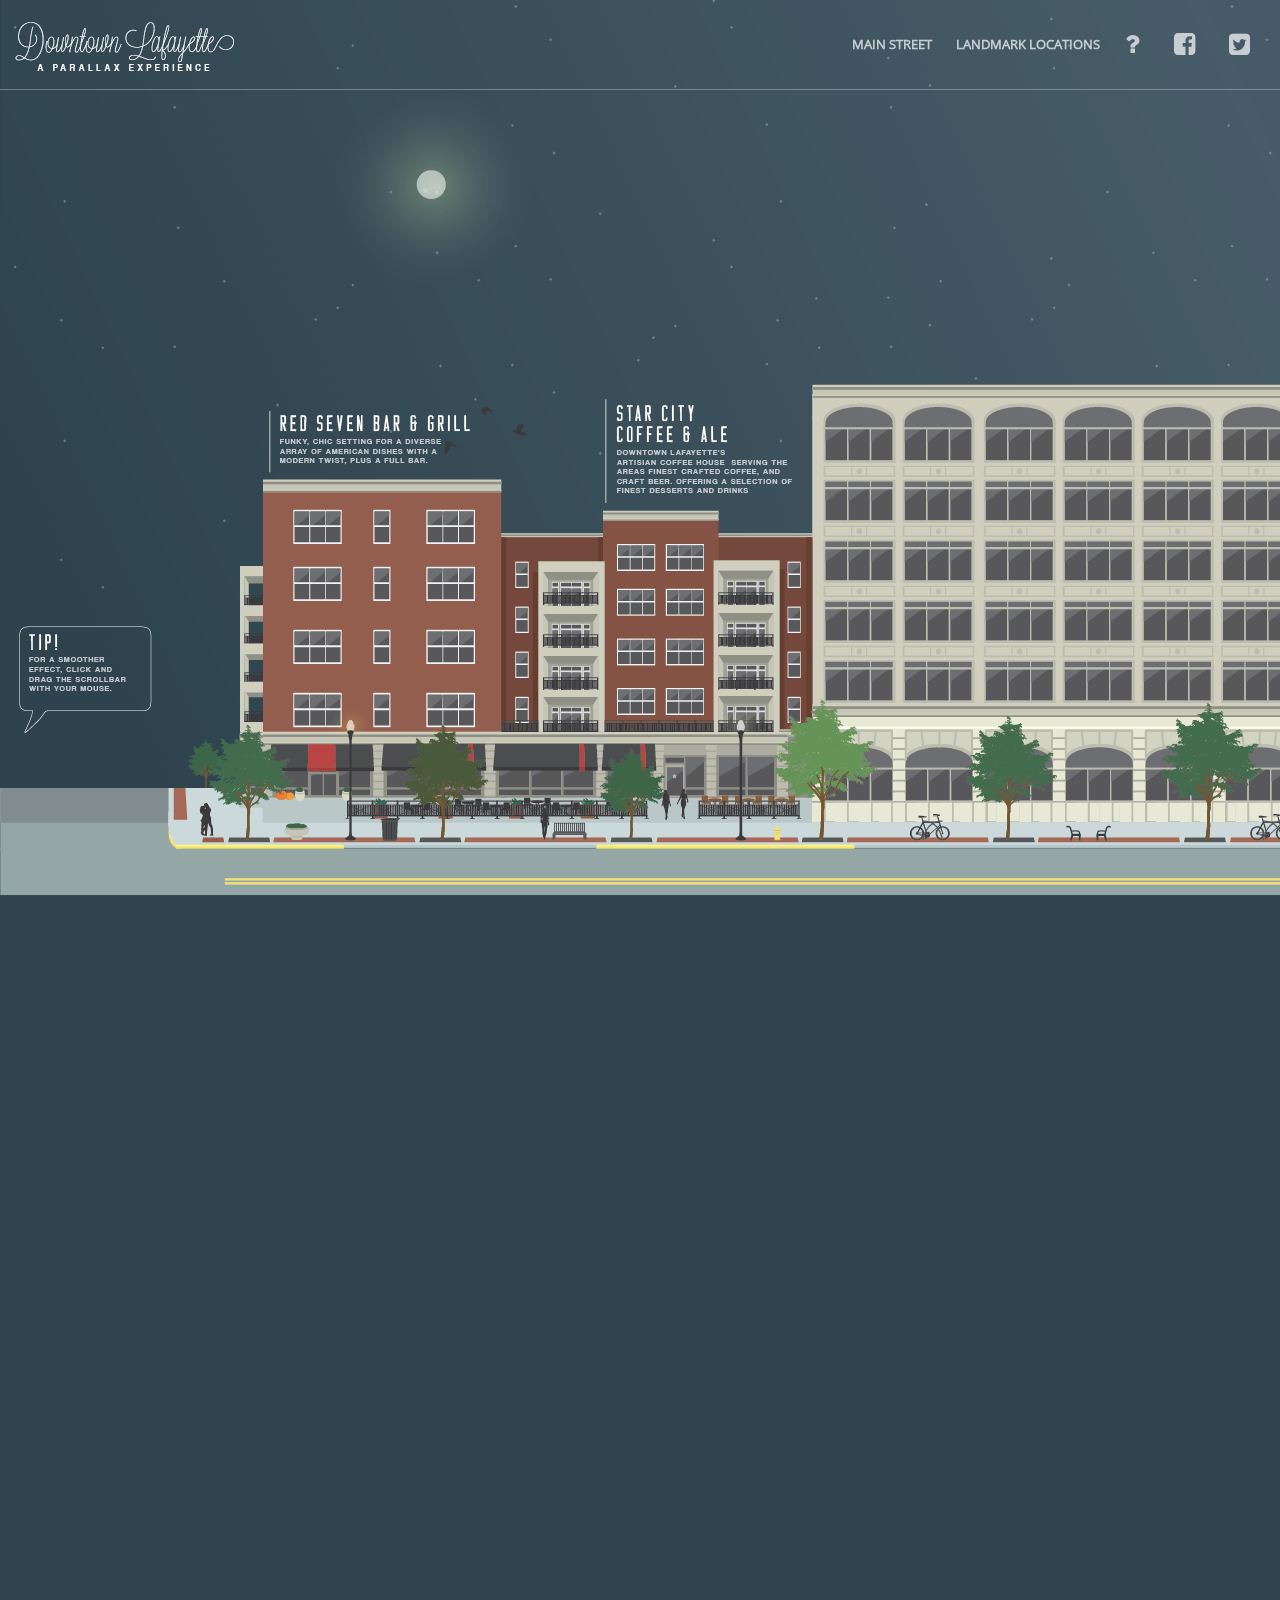
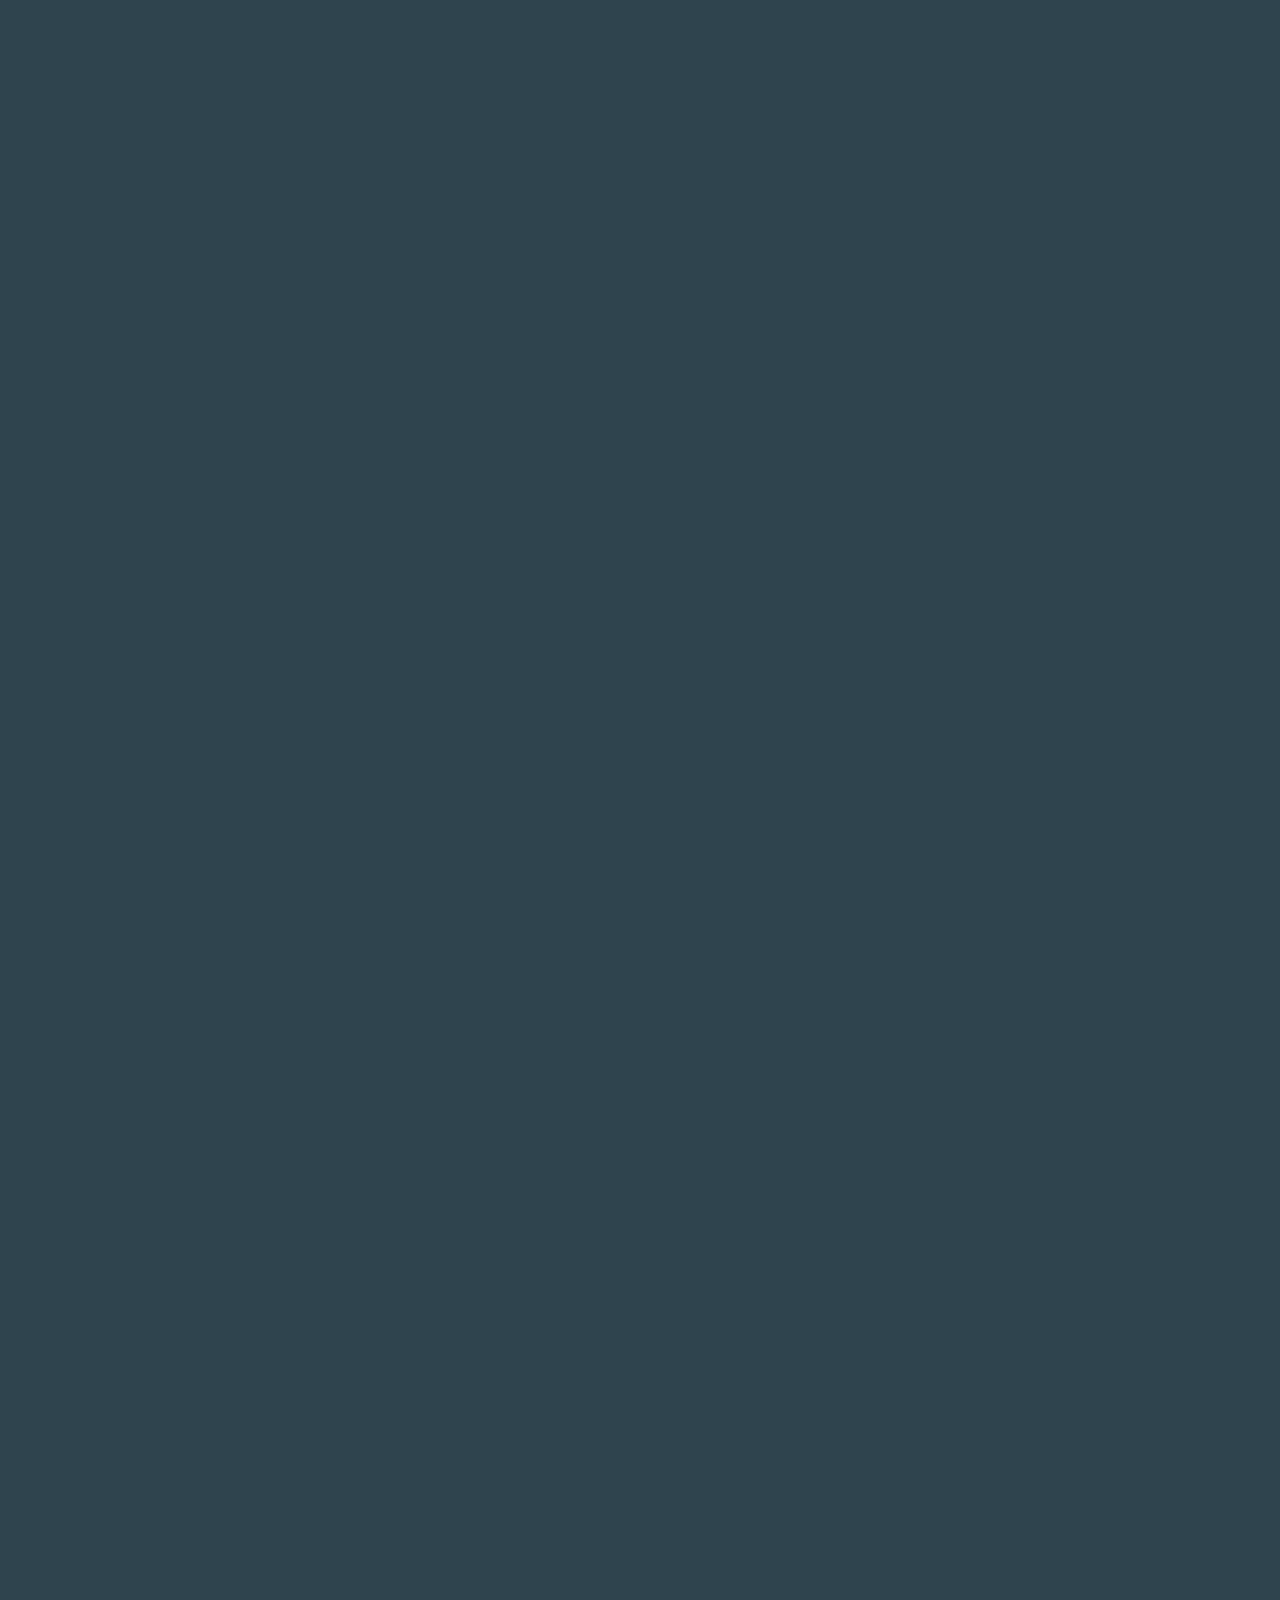
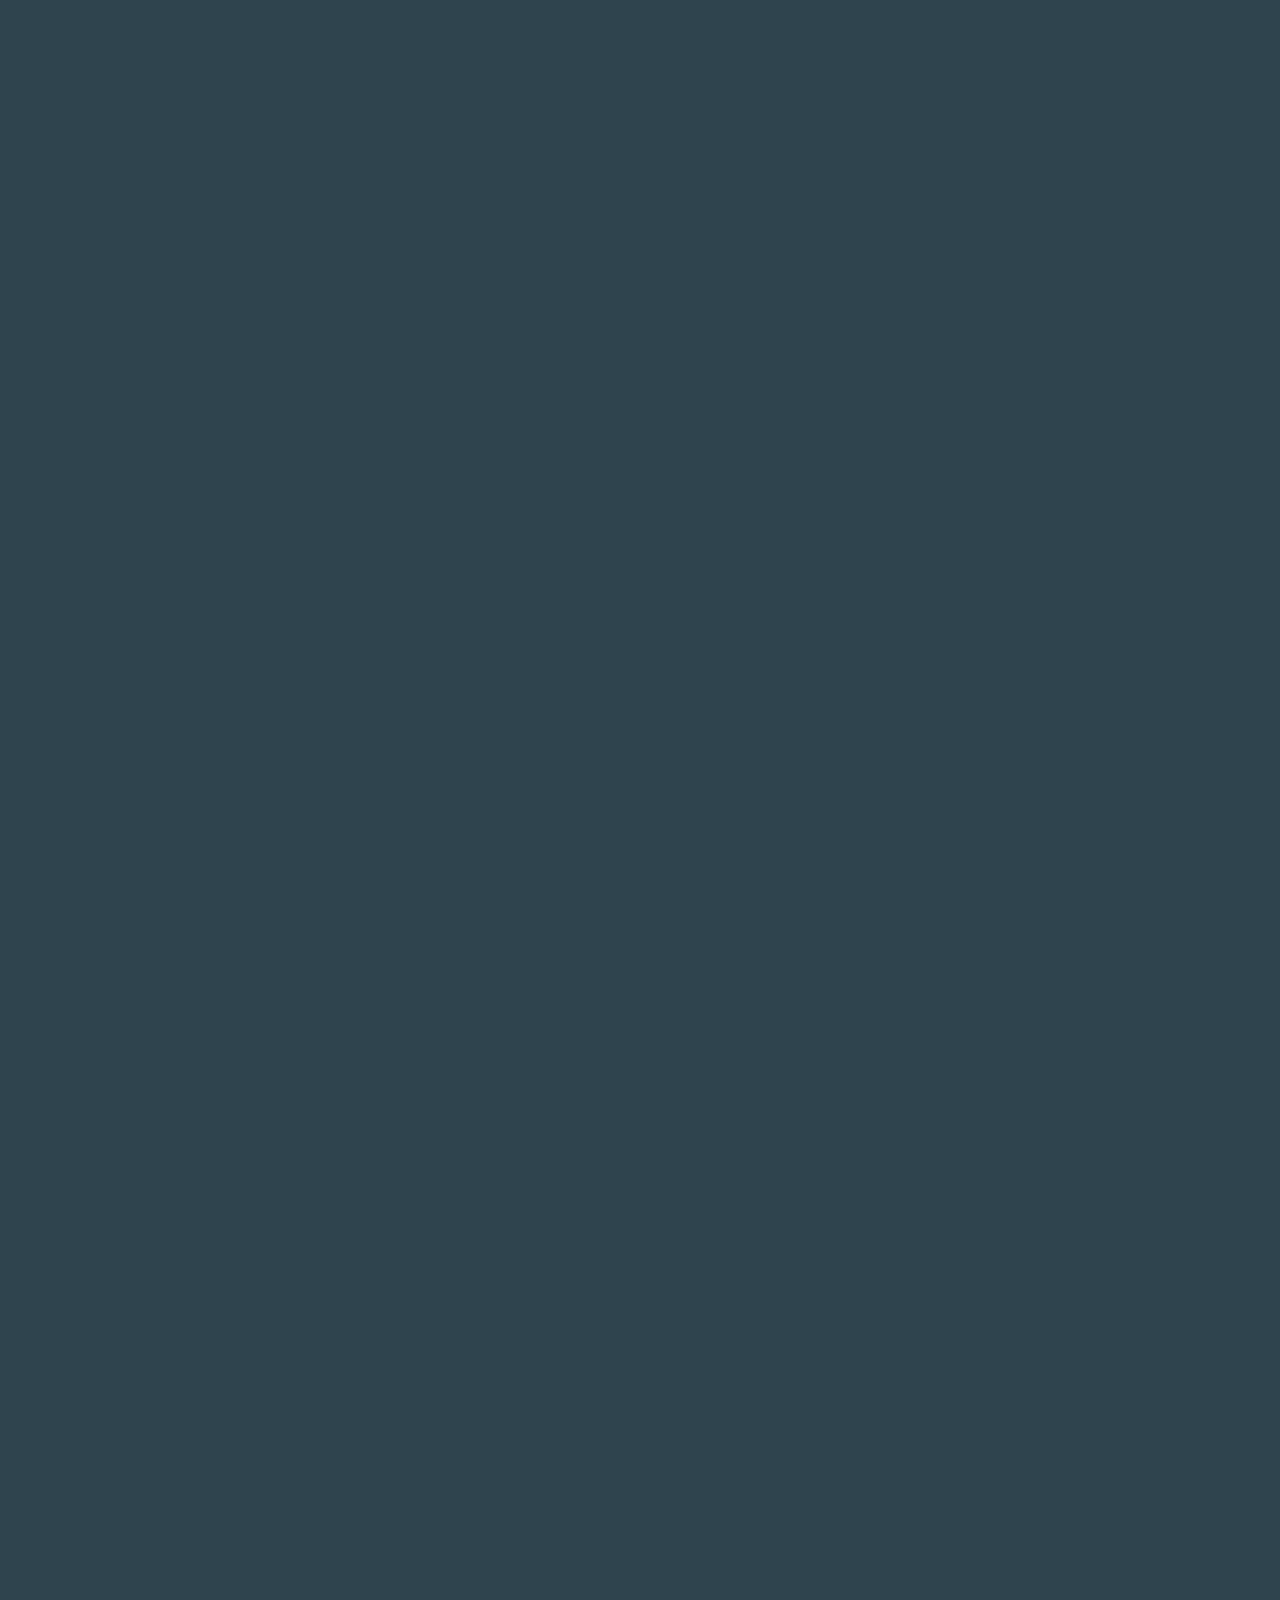
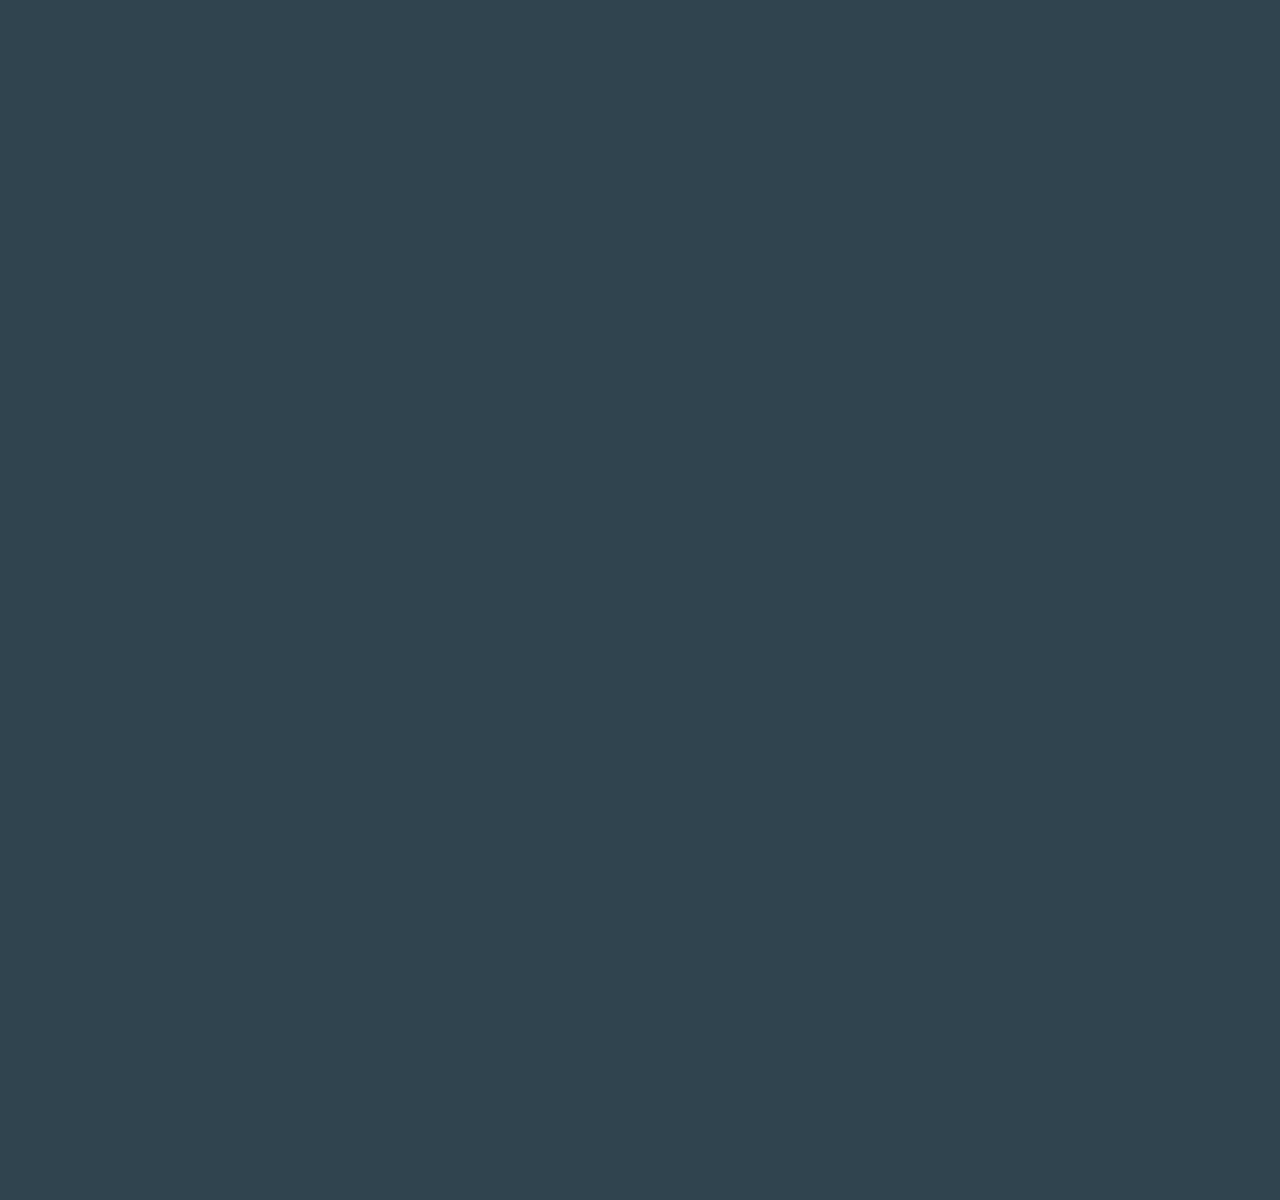
==== index.htm @ 87efffaa "My first commit! 😀" ====
<!DOCTYPE html>
<html>
<head>
  
<meta charset="utf-8" />
<meta name="viewport" content="width=device-width">
<title>Lafayette in Parallax</title>
    <link rel="stylesheet" href="css/example.css" />
    <link rel="stylesheet" href="css/font-awesome.css" type="text/css">
     <script type="text/javascript" src="js/jquery.min.js"></script>
    <script type="text/javascript">
		$(document).ready(function(e) {
            $('.mob-menu').click(function(e) {
                $('.menu').slideToggle(700);
            });
        });
    </script>
</head>
<audio autoplay loop>
      <source src="gold.mp3">
</audio>
<body > 
    <header>
    	<div id="logo">
        	<a href="#"><img src="images/logo-org.png" alt="Chelsea"></a>
        </div>
        <a href="javascript:void(0);" class="mob-menu">Menu</a>
         <ul id="social">
        	<li><a href="#about"><class="target"><i class="fa fa-question"></i></a></li>
			<li><a href="https://www.facebook.com/"><i class="fa fa-facebook-square"></i></a></li>
            <li><a href="https://twitter.com/"><i class="fa fa-twitter-square"></i></a></li>
 </ul>
		<ul class="menu">
        	<li><a href="index.htm">Main Street</a>
            	<ul>
                	<li><a href="index.htm">North Face</a></li>
                    <li><a href="south.htm">South Face/ Under Construction</a></li>
                </ul>
            </li>
			<li><a href="">Landmark Locations</a>
            	<ul>
                	<li><a href="taf.htm">Tippy Arts Federation</a></li>
                    <li><a href="">John T. Meyers Pedestrian Bridge/ Under Construction</a></li>
					</ul>
            </li>
        </ul>
		
		<span id="start" class="target"><!-- Hidden anchor to close all modals --></span>
    <span id="about" class="target"><!-- Hidden anchor to open adjesting modal container--></span>
    <div class="modal">
      <div class="content vertical-align-middle">
        <h2></h2>
        <article><p>Lafayette in Parallax is a single-perspective, artistic rendition/expression, highlight of the local commerce and sociability of downtown Lafayette.<br><br><p>My name is Chelsea, and I'm the Designer/Delevoper of Lafayette in Parallax. If you have any questions or would like to contact me for any reason feel free to shoot me an email at info@lafayetteinparallax.com. I'll get back with you as soon as I can.<br><br> Cheers.</h2>
	</article>
        <a class="close-btn" href="#start">X</a>
      </div>
    </div>
	
	

    </header>
    <div class="horizon scroll">
        <img src="images/horizon.png" alt="" />
    </div>
    <div class="middle scroll">
        <img src="images/middle.png" alt="" />
    </div>
    <div class="front scroll">
        <img src="images/front.png" alt="" />
    
	<div class="front2 scroll">
        <img src="images/front2.png" alt="" />
    </div></div>
	<div class="music">
        
    </div>

	<!--
	<div class="text scroll">
      
    </div>-->
     
    <script type="text/javascript" src="js/jquery.jInvertScroll.js"></script>
    <script type="text/javascript">
    (function($) {
        var elem = $.jInvertScroll(['.scroll'],        // an array containing the selector(s) for the elements you want to animate
            {
            height: 6000,                   // optional: define the height the user can scroll, otherwise the overall length will be taken as scrollable height
            onScroll: function(percent) {   //optional: callback function that will be called when the user scrolls down, useful for animating other things on the page
                console.log(percent);
            }
        });

        $(window).resize(function() {
          if ($(window).width() <= 768) {
            elem.destroy();
          }
          else {
            elem.reinitialize();
          }
        });
    }(jQuery));
    </script>
</body>
</html>
---- css/example.css ----
@font-face {
  font-family: 'OpenSans';
  src: url('fonts/OpenSans.eot?#iefix') format('embedded-opentype'),  url('fonts/OpenSans.woff') format('woff'), url('fonts/OpenSans.ttf')  format('truetype'), url('fonts/OpenSans.svg#OpenSans') format('svg');
  font-weight: normal;
  font-style: normal;
}
*, html,
body
{
  padding: 0;
  margin: 0;
  font-family: Arial, sans-serif;
}

/* hide horizontal scrollbars, since we use the vertical ones to scroll to the right */
body
{
  overflow-x: hidden;
  background-repeat:repeat-y;
  background:#2f444e;
}



h1
{
  font-size: 20px;
  font-weight: normal;
  color: #2e6e80;
}

/**
  * important: keep position fixed, you can however use top:0 instead of bottom:0
  * if you want to make it stick to the top of the browser
  */
.scroll
{
  position: fixed;
  top: -20px;
  left: 0;
}

/**
  * z-index ordering of the different layers, do this for your layers,
  * also assign absolute width (to prevent issues if the script gets executed before the images get loaded)
  */
.horizon
{
  z-index: 1;
  width: 250px;
}
.tafhorizon
{
  z-index: 10;
  width: 35px;
}

.johnhorizon
{
  z-index: 10;
  width: 35px;
}

.middle
{
  z-index: 500;
  width: 11578px;
  top:auto;
  bottom:0;
}

.taf
{
  z-index: 500;
  width: 100px;
  top:auto;
  bottom:0;
}

.john
{
  z-index: 500;
  width: 500px;
  top:auto;
  bottom:0;
}

.front2
{
  z-index: 1000;
  width: 17000px;
  top:auto;
  bottom:0;
}

.taffront2
{
  z-index: 1000;
  width: 1000px;
  top:auto;
  bottom:0;
}  

.taffront
{
  z-index: 1000;
  width: 500px;
  top:auto;
  bottom:0;
}

.front
{
  z-index: 1000;
  width: 22000px;
  top:auto;
  bottom:0;
}


.logo
{
  z-index: ;
  width:  px;
  
}
header
{
	width:100%;
	height:auto;
	display:inline-block;
	position:fixed;
	top:0;
	left:0;
	z-index:9999;
	border-bottom:1px solid rgba(255,255,255,.3);
	padding:15px 15px 10px;
	box-sizing:border-box;
	-moz-box-sizing:border-box;
	-ms-box-sizing:border-box;
	-o-box-sizing:border-box;
	-webkit-box-sizing:border-box;
}
#logo
{
	float:left;
	margin-top:5px;
}
#logo a
{
	font-family:'OpenSans';
	color:rgba(255,255,255,.7);
	text-transform: uppercase;
    font-weight: 700;
	font-size: 18px;
	line-height:20px;
	text-decoration:none;
	transition:all ease-in-out .5s;
	-moz-transition:all ease-in-out .5s;
	-ms-transition:all ease-in-out .5s;
	-o-transition:all ease-in-out .5s;
	-webkit-transition:all ease-in-out .5s;
}
#logo a:hover
{
	color:rgba(255,255,255,1);
}
.menu
{
	height:auto;
	display:inline-block;
	float:right;
	margin:15px 0 0;
}
.menu > li
{
	display:inline-block;
	padding:0 10px 0;
	margin-top:5px;
	position:relative;
}
.menu > li > ul
{
	position:absolute;
	top:100%;
	left:0;
	display:none;
	padding-top:35px;

}
.menu > li:hover ul
{
	display:block;
}
.menu > li > ul li
{
	display:inline-block;
}
.menu > li > ul li a
{
	display:block;
	background: rgba(255,255,255,.7);
	color:#2f444e;
	text-transform: uppercase;
    font-size: 13px;
    font-weight: 700;
	font-family:'OpenSans';
	text-decoration:none;
	padding:10px 20px 10px 5px;
	border-bottom:1px solid #2f444e;
	transition:all ease-in-out .5s;
	-moz-transition:all ease-in-out .5s;
	-ms-transition:all ease-in-out .5s;
	-o-transition:all ease-in-out .5s;
	-webkit-transition:all ease-in-out .5s;
}
.menu > li > ul li a:hover
{
	color: rgba(255,255,255,1);
	border-bottom:1px solid rgba(255,255,255,1);
}
.menu > li > a
{
	display:block;
	color: rgba(255,255,255,.7);
	text-transform: uppercase;
    font-size: 13px;
    font-weight: 700;
	font-family:'OpenSans';
	text-decoration:none;
	transition:all ease-in-out .5s;
	-moz-transition:all ease-in-out .5s;
	-ms-transition:all ease-in-out .5s;
	-o-transition:all ease-in-out .5s;
	-webkit-transition:all ease-in-out .5s;
}
.menu > li > a:hover
{
	color: rgba(255,255,255,1);
}
#social
{
	float:right;
	display:inline-block;
	margin:15px 0 0;
}
#social li
{
	padding:0 15px;
	display:inline-block
}
#social li a
{
	display:block;
	color: rgba(255,255,255,.7);
	text-decoration:none;
	transition:all ease-in-out .5s;
	-moz-transition:all ease-in-out .5s;
	-ms-transition:all ease-in-out .5s;
	-o-transition:all ease-in-out .5s;
	-webkit-transition:all ease-in-out .5s;
	font-size:25px;
}
#social li a:hover
{
	color: rgba(255,255,255,1);
}
.mob-menu
{
	display:none;
	float:right;
	font-size:20px;
	font-family:'OpenSans';
	color:rgba(255,255,255,.7);
	text-decoration:none;
	margin:15px 0 0;
	padding-left:35px;
	background:url(../images/menu-icon.png) no-repeat left center;
	margin-left:5px;
}
@media screen and (min-width:769px) and (max-width:899px)
{
	#social li
	{
		padding:0 8px;
	}
}
@media screen and (min-width:100px) and (max-width:768px)
{
	.menu
	{
		display:none;
		position:absolute;
		width:100%;
		left:0;
		top:100%;
		margin-top:0;
	}
	.menu > li
	{
		width:100%;
		display:inline-block;
		text-align:center;
		padding:0;
		margin:0;
	}
	.menu > li > a
	{
		width:100%;
		padding:10px 0;
		background:rgba(255,255,255,.7);
		color:#2f444e;
		border-bottom:1px solid #2f444e;
	}
	.menu > li > a:hover
	{
		background:#2f444e;
		color:rgba(255,255,255,.7);
	}
	.menu > li > ul
	{
		width:100%;
		display:block;
		position:static;
		padding-top:0;
	}
	.menu > li > ul > li
	{
		width:100%;
	}
	.menu > li > ul > li a
	{
		padding:10px 0;
		background:#3a677c;
		color:rgba(255,255,255,.7);
		border-color:rgba(255,255,255,.7);
	}
	.mob-menu
	{
		display:block;
	}
	header
	{
		position:fixed;
	}
}
@media screen and (min-width:100px) and (max-width:500px)
{
	.mob-menu
	{
		clear:both;
	}
	#social
	{
		float:left;
	}
	#logo
	{
		float:none;
		margin:5px auto 0;
		display:block;
		width:207px;
	}
}

h2 {
	
	color: #cccccc;
	max-width: 600px;
	margin-left: auto;
    margin-right: auto;
	font-size:105%;
	padding-top:15%;
	font-weight: 500;
	
}

/* ===========================
   ====== Contact Form ======= 
   =========================== */

input, textarea {
	padding: 10px;
	border: 1px solid #E5E5E5;
	width: 400px;
	color: #999999;
	box-shadow: rgba(0, 0, 0, 0.1) 0px 0px 8px;
	-moz-box-shadow: rgba(0, 0, 0, 0.1) 0px 0px 8px;
	-webkit-box-shadow: rgba(0, 0, 0, 0.1) 0px 0px 8px;
}

textarea {
	width: 400px;
	height: 150px;
	max-width: 400px;
	line-height: 18px;
	margin-left: auto;
    margin-right: auto;
}

input:hover, textarea:hover,
input:focus, textarea:focus {
	border-color: 1px solid #C9C9C9;
	box-shadow: rgba(0, 0, 0, 0.2) 0px 0px 8px;
	-moz-box-shadow: rgba(0, 0, 0, 0.2) 0px 0px 8px;
	-webkit-box-shadow: rgba(0, 0, 0, 0.2) 0px 0px 8px;	
}

.form label {
	margin-left: auto;
    margin-right: auto;
	color: #999999;
	
}



}
.page-container {
}
.page-container a, .page-container a:link, .page-container a:visited, .page-container a:focus {
  padding: 3px 6px;
  background: #b13e12;
  color: white;
  display: inline-block;
  text-decoration: none;
}
.page-container > * {
  width: 940px;
  padding: 20px;
  margin: 0 auto;
  color: white;




}

/* Modal window sample styles */
/* Vertical centering trick http://css-tricks.com/centering-in-the-unknown/ */
.modal::before {
  content: '';
  display: inline-block;
  height: 100%;
  vertical-align: middle;
  margin: 0;
}

.target {
  display: block;
  left: 0;
  position: fixed;
  top: 0;
  width: 0;
  height: 0;
  visibility: hidden;
  pointer-events: none;
 }

.modal {
  position: fixed;
  top: 0;
  right: 0;
  left: 0;
  bottom: 0;
  z-index: 100;
  text-align: center;
  display: none;
  /* Fallback for legacy browsers */
  background-color: rgba(0,0,0,0.6);
}
.modal > .content {
   text-align: left;
   display: inline-block;
   background-color: #404040;
   box-sizing: border-box;
   color: white;
   position: relative;
   width: 500px;
   padding: 20px;
 }

 .modal > .content .close-btn {
    position: absolute;
    top: 18px;
    right: 18px;
    width: 15px;
    height: 15px;
    color: white;
    font-size: 18px;
    text-decoration: none;
 }

 /* Behaviour on legacy browsers */
.target:target + .modal {
    display: block;
}

/* Fallback for IE8 */
.modal.is-expanded {
   display: block;
}
.modal.is-expanded > .content {
  top: 50%;
  margin-top: -45px;
}


/* Behavior on modern browsers */
:root .modal {
  display: block;
  background-color: transparent;
  transition: transform 0.3s cubic-bezier(0.5, -0.5, 0.5, 1.5);
  transform-origin: center center;
  transform: scale(0, 0);
}
:root .modal > .content {
  box-shadow: 0 5px 20px rgba(0,0,0,0.5);
}
:root .target:target + .modal {
  transform: scale(1, 1);
}

/* ===========================
   ====== Submit Button ====== 
   =========================== */

.submit input {
	width: 100px; 
	height: 40px;
	background-color: #2f444e; 
	color: #FFF;
	border-radius: 3px;
	-moz-border-radius: 3px;
	-webkit-border-radius: 3px;		
}
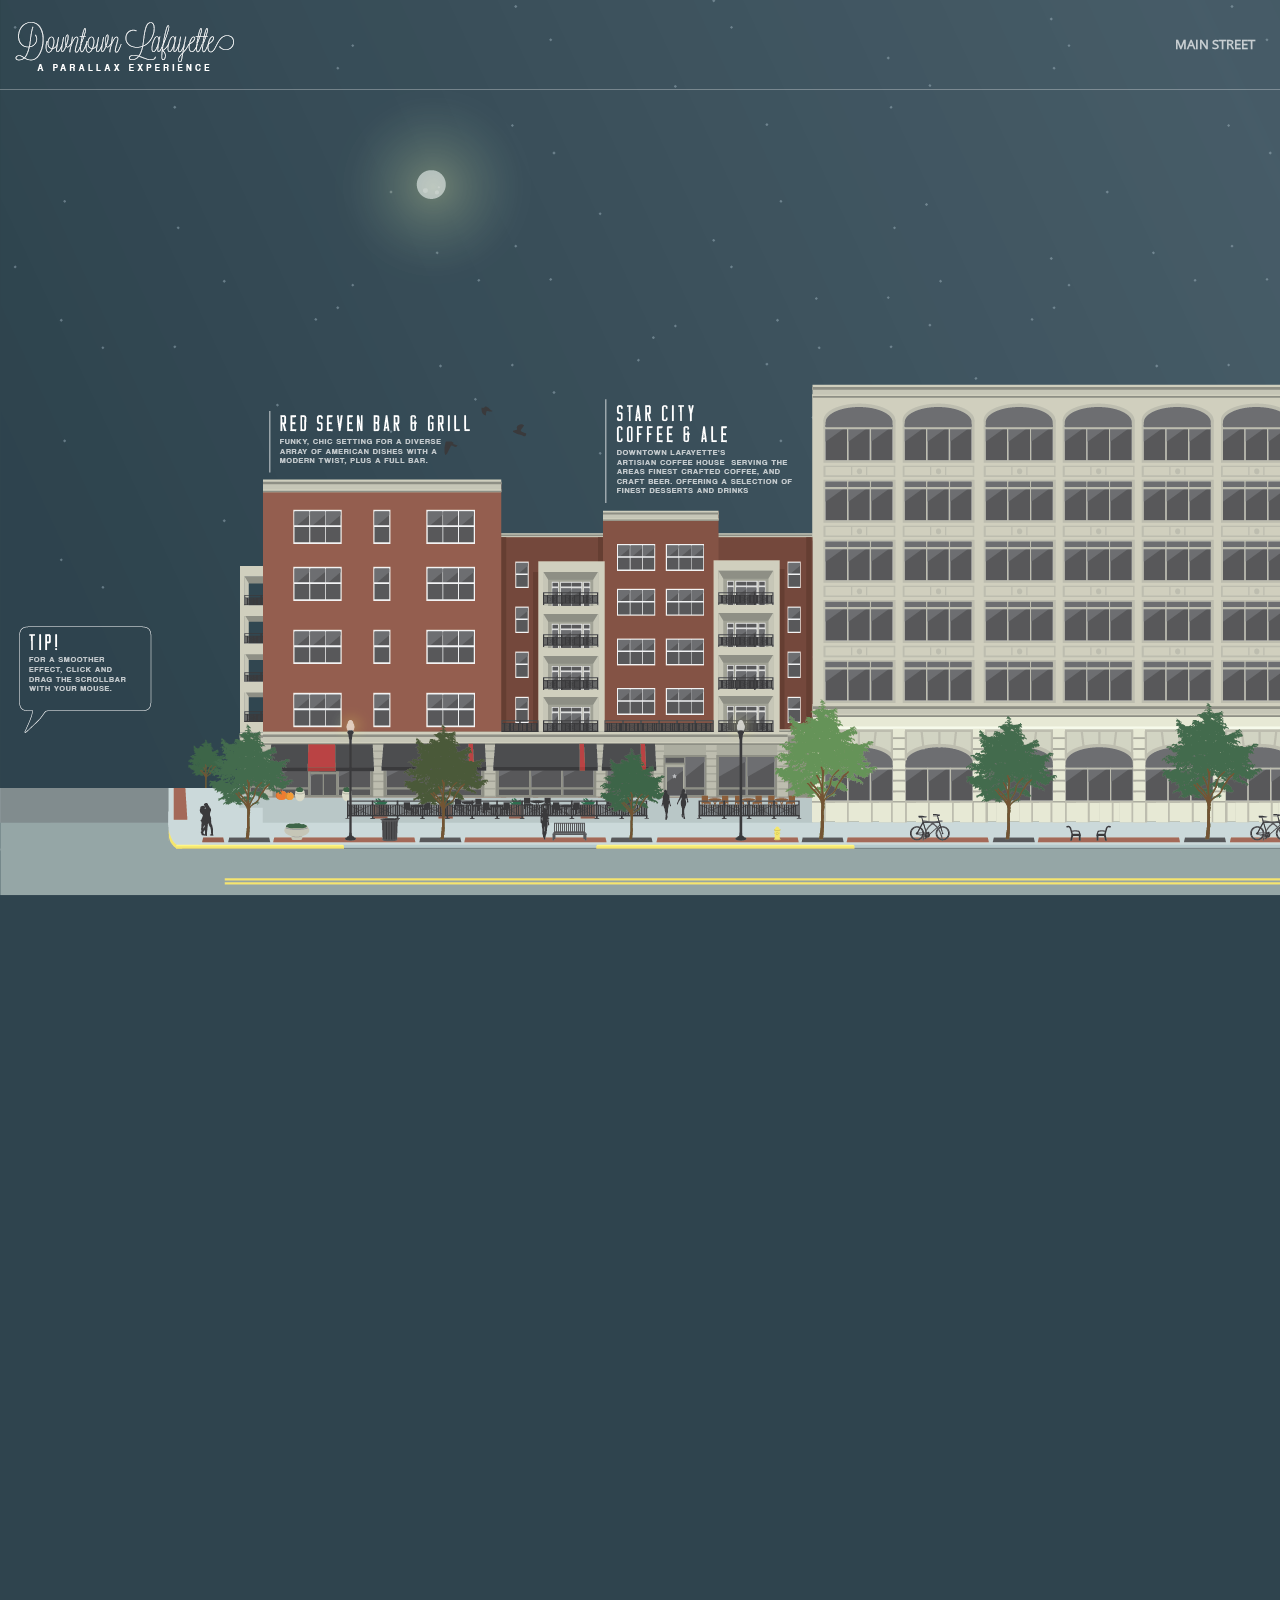
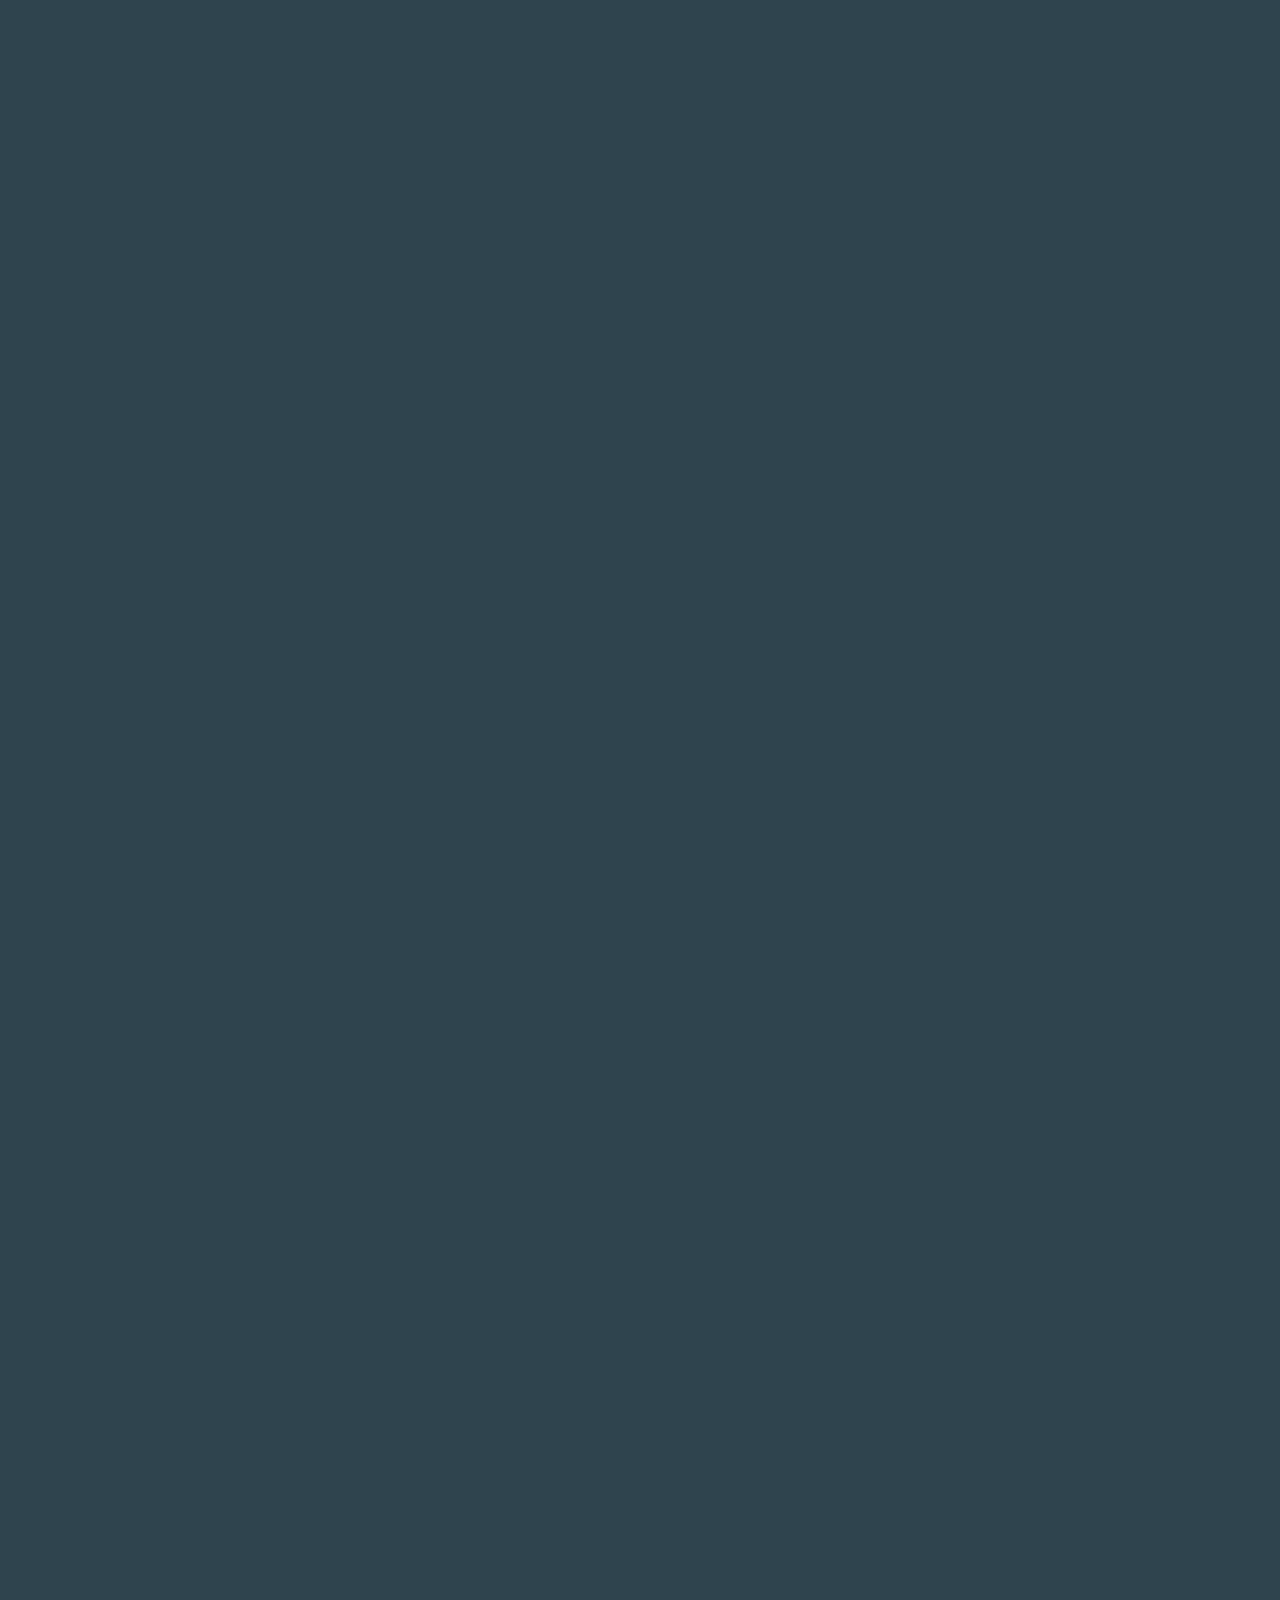
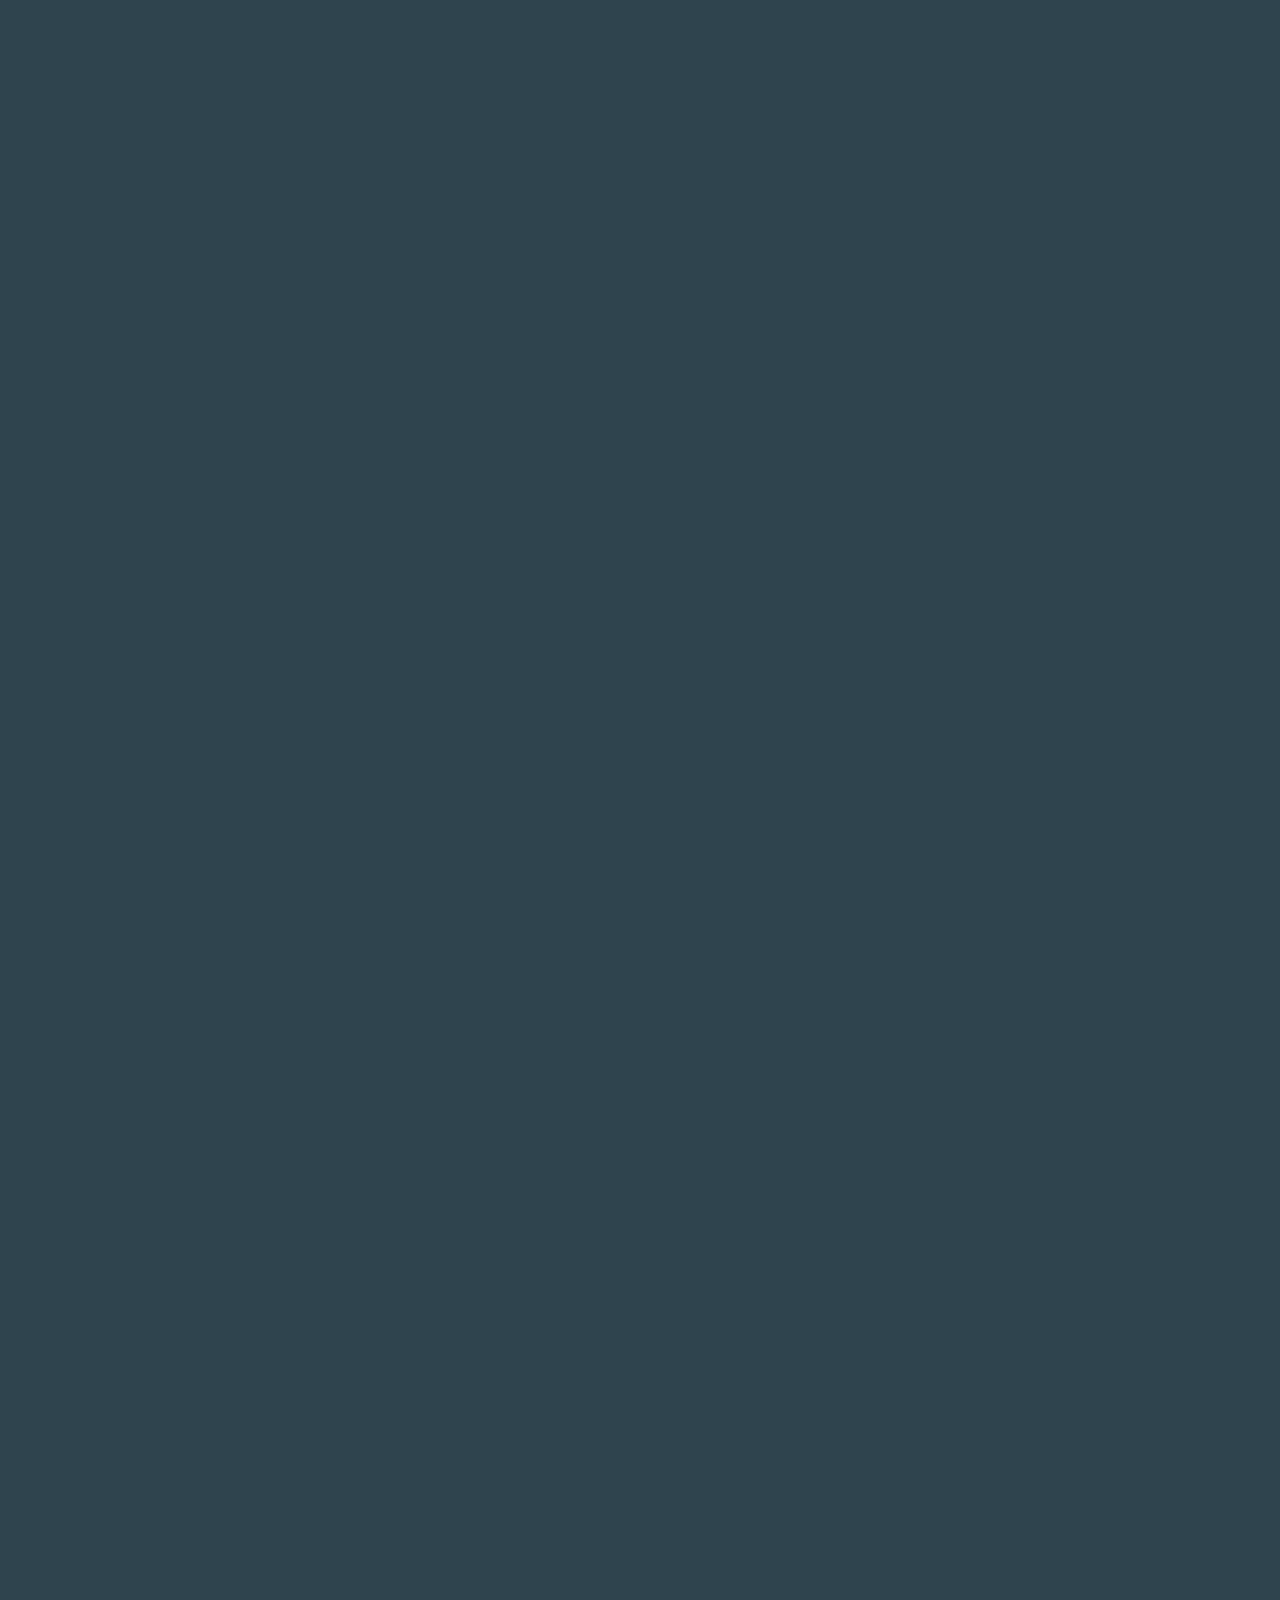
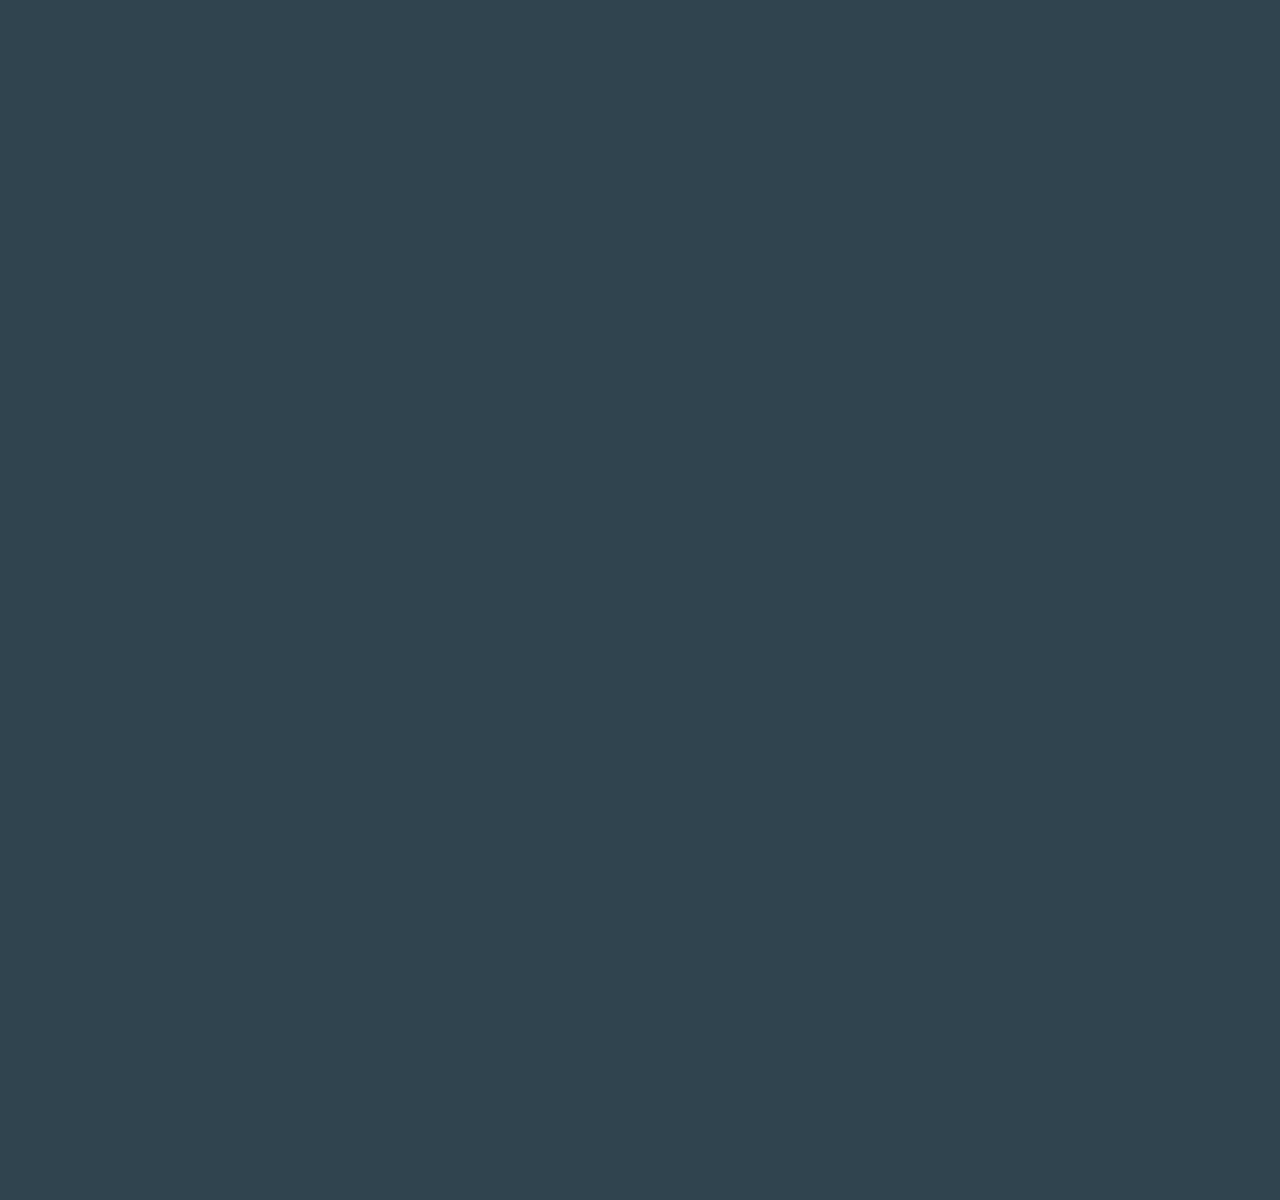
==== commit 19cfbf65: "Update index.htm" ====
--- a/index.htm
+++ b/index.htm
@@ -25,23 +25,12 @@
         	<a href="#"><img src="images/logo-org.png" alt="Chelsea"></a>
         </div>
         <a href="javascript:void(0);" class="mob-menu">Menu</a>
-         <ul id="social">
-        	<li><a href="#about"><class="target"><i class="fa fa-question"></i></a></li>
-			<li><a href="https://www.facebook.com/"><i class="fa fa-facebook-square"></i></a></li>
-            <li><a href="https://twitter.com/"><i class="fa fa-twitter-square"></i></a></li>
- </ul>
 		<ul class="menu">
         	<li><a href="index.htm">Main Street</a>
             	<ul>
                 	<li><a href="index.htm">North Face</a></li>
                     <li><a href="south.htm">South Face/ Under Construction</a></li>
                 </ul>
-            </li>
-			<li><a href="">Landmark Locations</a>
-            	<ul>
-                	<li><a href="taf.htm">Tippy Arts Federation</a></li>
-                    <li><a href="">John T. Meyers Pedestrian Bridge/ Under Construction</a></li>
-					</ul>
             </li>
         </ul>
 		
